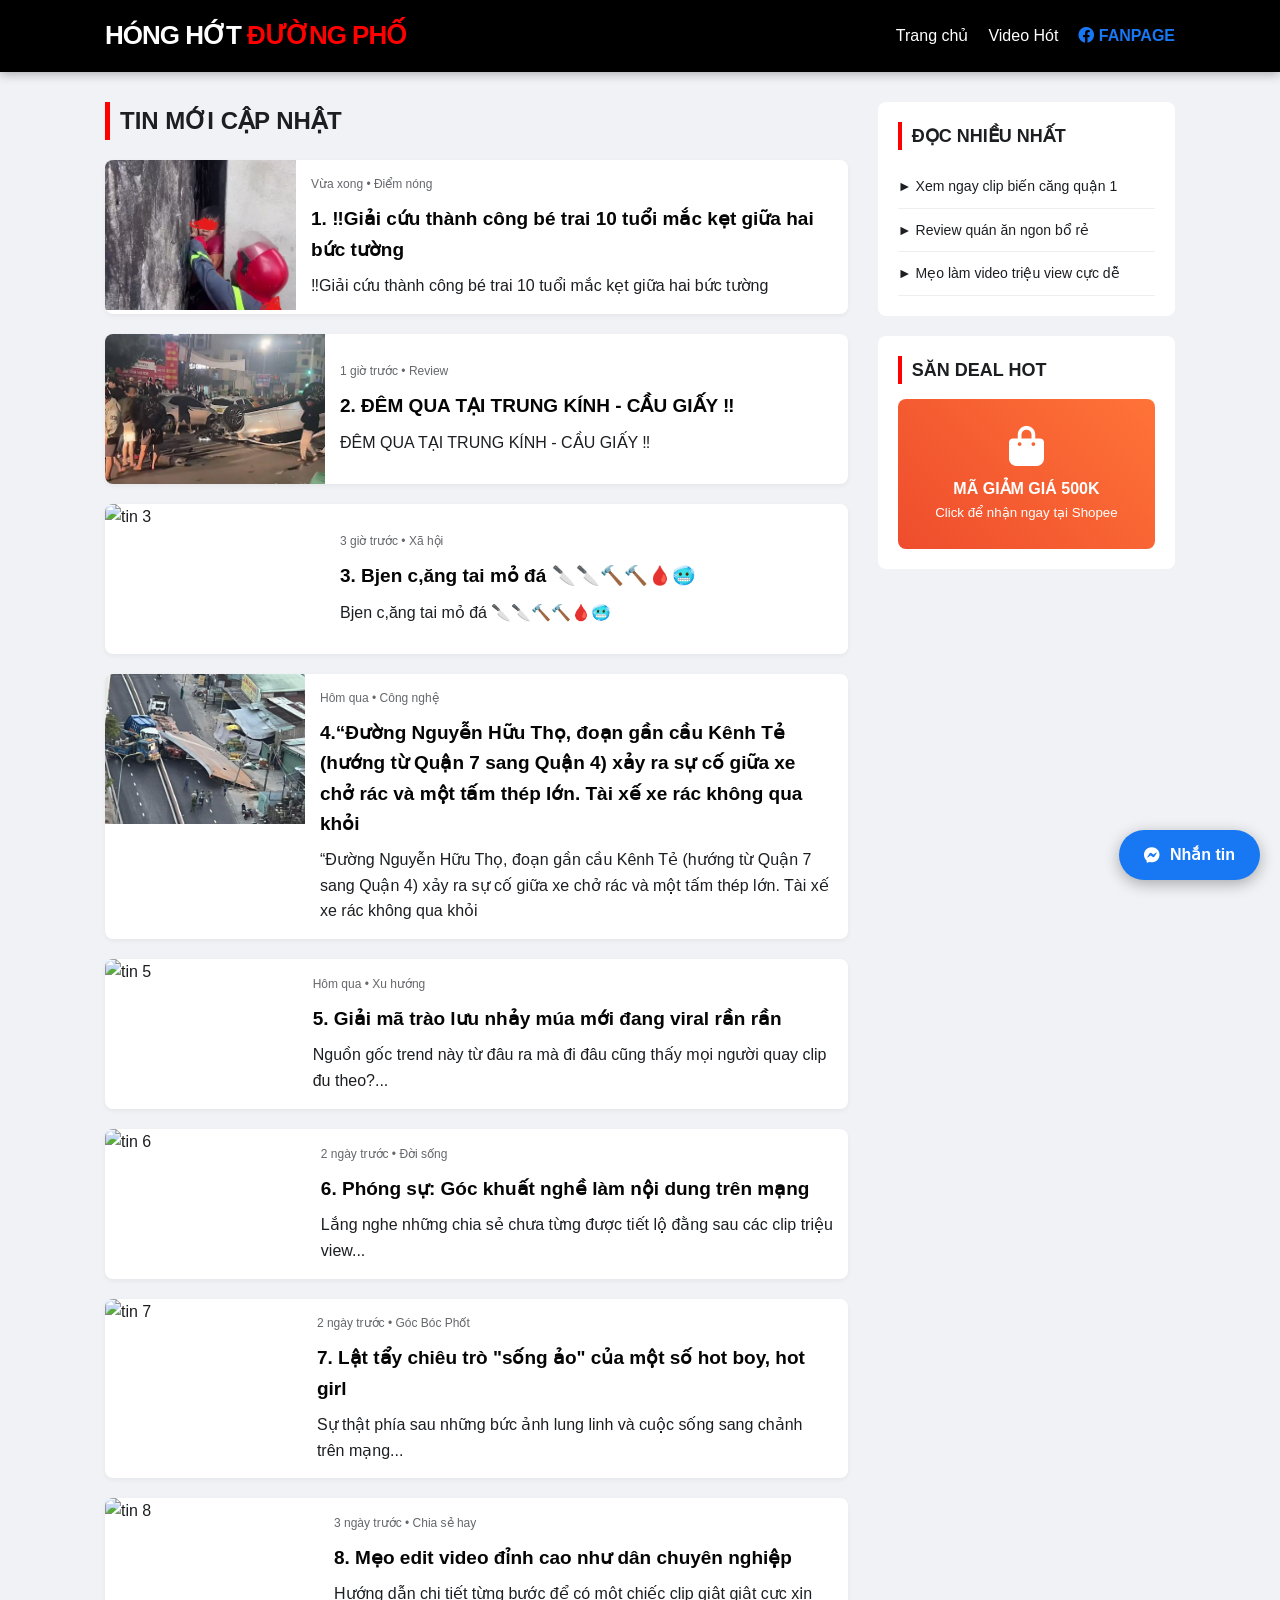
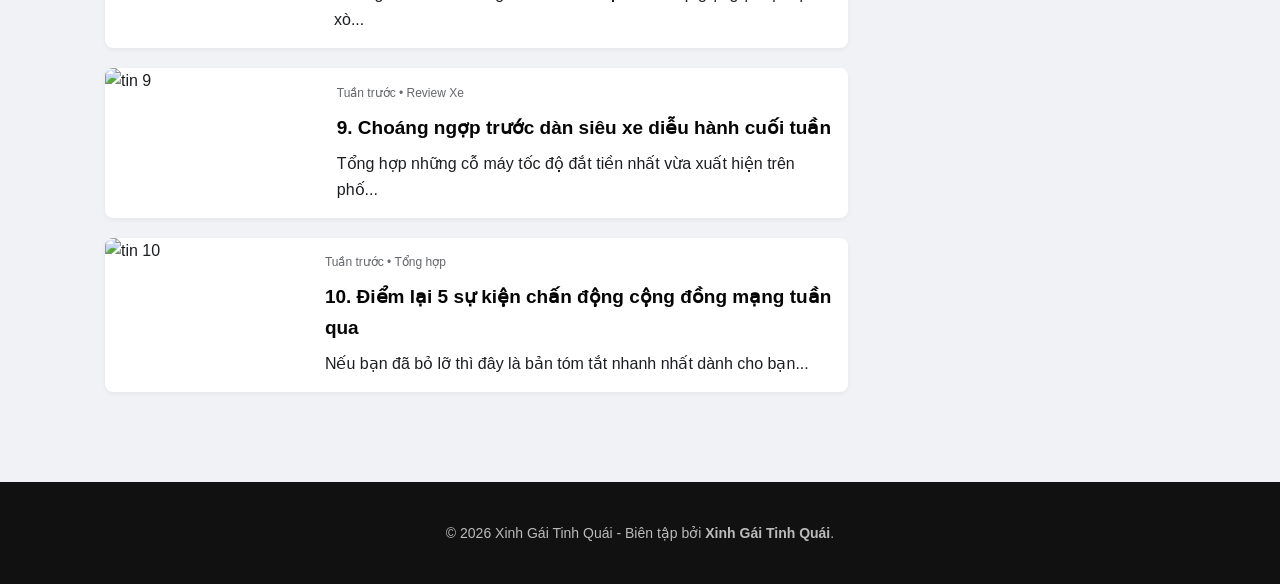
==== index.html @ be62a1dc "init" ====
<!DOCTYPE html>
<html lang="vi">
<head>
    <meta charset="UTF-8">
    <meta name="viewport" content="width=device-width, initial-scale=1.0">
    <title>Hóng Hớt Đường Phố - Trang Chủ</title>
    <link rel="stylesheet" href="https://cdnjs.cloudflare.com/ajax/libs/font-awesome/6.0.0/css/all.min.css">
    <link rel="stylesheet" href="style.css">
</head>
<body>

    <header>
        <div class="container">
            <div class="logo"><a href="index.html">HÓNG HỚT <span>ĐƯỜNG PHỐ</span></a></div>
            <nav>
                <ul>
                    <li><a href="index.html">Trang chủ</a></li>
                    <li><a href="#">Video Hót</a></li>
                    <li>
                        <a href="https://www.facebook.com/profile.php?id=61578446126343" target="_blank" style="color: #1877F2; font-weight: bold;">
                            <i class="fab fa-facebook"></i> FANPAGE
                        </a>
                    </li>
                </ul>
            </nav>
        </div>
    </header>

    <main class="container main-layout">
        <section class="content">
            <h2 style="margin-bottom:20px; border-left: 5px solid red; padding-left: 10px;">TIN MỚI CẬP NHẬT</h2>

            <article class="news-card">
                <img src="images/thump1.jpg" class="news-img" alt="tin 1">
                <div class="news-info">
                    <div class="meta">Vừa xong • Điểm nóng</div>
                    <h3><a href="post.html?id=1">1. ‼️Giải cứu thành công bé trai 10 tuổi mắc kẹt giữa hai bức tường</a></h3>
                    <p>‼️Giải cứu thành công bé trai 10 tuổi mắc kẹt giữa hai bức tường</p>
                </div>
            </article>

            <article class="news-card">
                <img src="images/thump2.jpg" class="news-img" alt="tin 2">
                <div class="news-info">
                    <div class="meta">1 giờ trước • Review</div>
                    <h3><a href="post.html?id=2">2. ĐÊM QUA TẠI TRUNG KÍNH - CẦU GIẤY ‼️</a></h3>
                    <p>ĐÊM QUA TẠI TRUNG KÍNH - CẦU GIẤY ‼️</p>
                </div>
            </article>

            <article class="news-card">
                <img src="images/thumb3.jpg" class="news-img" alt="tin 3">
                <div class="news-info">
                    <div class="meta">3 giờ trước • Xã hội</div>
                    <h3><a href="post.html?id=3">3. Bjen c,ăng tai mỏ đá 🔪🔪🔨🔨🩸🥶</a></h3>
                    <p>Bjen c,ăng tai mỏ đá 🔪🔪🔨🔨🩸🥶</p>
                </div>
            </article>

            <article class="news-card">
                <img src="images/thumb4.jpg" class="news-img" alt="tin 4">
                <div class="news-info">
                    <div class="meta">Hôm qua • Công nghệ</div>
                    <h3><a href="post.html?id=4">4.“Đường Nguyễn Hữu Thọ, đoạn gần cầu Kênh Tẻ (hướng từ Quận 7 sang Quận 4) xảy ra sự cố giữa xe chở rác và một tấm thép lớn. Tài xế xe rác không qua khỏi</a></h3>
                    <p>“Đường Nguyễn Hữu Thọ, đoạn gần cầu Kênh Tẻ (hướng từ Quận 7 sang Quận 4) xảy ra sự cố giữa xe chở rác và một tấm thép lớn. Tài xế xe rác không qua khỏi</p>
                </div>
            </article>

            <article class="news-card">
                <img src="images/thumb5.jpg" class="news-img" alt="tin 5">
                <div class="news-info">
                    <div class="meta">Hôm qua • Xu hướng</div>
                    <h3><a href="post.html?id=5">5. Giải mã trào lưu nhảy múa mới đang viral rần rần</a></h3>
                    <p>Nguồn gốc trend này từ đâu ra mà đi đâu cũng thấy mọi người quay clip đu theo?...</p>
                </div>
            </article>

            <article class="news-card">
                <img src="images/thumb6.jpg" class="news-img" alt="tin 6">
                <div class="news-info">
                    <div class="meta">2 ngày trước • Đời sống</div>
                    <h3><a href="post.html?id=6">6. Phóng sự: Góc khuất nghề làm nội dung trên mạng</a></h3>
                    <p>Lắng nghe những chia sẻ chưa từng được tiết lộ đằng sau các clip triệu view...</p>
                </div>
            </article>

            <article class="news-card">
                <img src="images/thumb7.jpg" class="news-img" alt="tin 7">
                <div class="news-info">
                    <div class="meta">2 ngày trước • Góc Bóc Phốt</div>
                    <h3><a href="post.html?id=7">7. Lật tẩy chiêu trò "sống ảo" của một số hot boy, hot girl</a></h3>
                    <p>Sự thật phía sau những bức ảnh lung linh và cuộc sống sang chảnh trên mạng...</p>
                </div>
            </article>

            <article class="news-card">
                <img src="images/thumb8.jpg" class="news-img" alt="tin 8">
                <div class="news-info">
                    <div class="meta">3 ngày trước • Chia sẻ hay</div>
                    <h3><a href="post.html?id=8">8. Mẹo edit video đỉnh cao như dân chuyên nghiệp</a></h3>
                    <p>Hướng dẫn chi tiết từng bước để có một chiếc clip giật giật cực xịn xò...</p>
                </div>
            </article>

            <article class="news-card">
                <img src="images/thumb9.jpg" class="news-img" alt="tin 9">
                <div class="news-info">
                    <div class="meta">Tuần trước • Review Xe</div>
                    <h3><a href="post.html?id=9">9. Choáng ngợp trước dàn siêu xe diễu hành cuối tuần</a></h3>
                    <p>Tổng hợp những cỗ máy tốc độ đắt tiền nhất vừa xuất hiện trên phố...</p>
                </div>
            </article>

            <article class="news-card">
                <img src="images/thumb10.jpg" class="news-img" alt="tin 10">
                <div class="news-info">
                    <div class="meta">Tuần trước • Tổng hợp</div>
                    <h3><a href="post.html?id=10">10. Điểm lại 5 sự kiện chấn động cộng đồng mạng tuần qua</a></h3>
                    <p>Nếu bạn đã bỏ lỡ thì đây là bản tóm tắt nhanh nhất dành cho bạn...</p>
                </div>
            </article>

        </section>

        <aside class="sidebar">
            <div class="widget">
                <h3 class="widget-title">Đọc Nhiều Nhất</h3>
                <ul class="top-list">
                    <li><a href="post.html?id=1">► Xem ngay clip biến căng quận 1</a></li>
                    <li><a href="post.html?id=2">► Review quán ăn ngon bổ rẻ</a></li>
                    <li><a href="post.html?id=8">► Mẹo làm video triệu view cực dễ</a></li>
                </ul>
            </div>
            
            <div class="widget" onclick="window.open('https://s.shopee.vn/7fVPcJNUjm', '_blank')" style="cursor:pointer;">
                <h3 class="widget-title">Săn Deal Hot</h3>
                <div class="shopee-sidebar-ads" style="background: linear-gradient(45deg, #ee4d2d, #ff7337); height:150px; border-radius:8px; display:flex; flex-direction:column; align-items:center; justify-content:center; color:white; text-align:center; padding:10px;">
                    <i class="fas fa-shopping-bag" style="font-size: 40px; margin-bottom:10px;"></i>
                    <p style="font-weight:bold;">MÃ GIẢM GIÁ 500K</p>
                    <small>Click để nhận ngay tại Shopee</small>
                </div>
            </div>
        </aside>
    </main>

    <footer>
        <div class="container">
            <p>&copy; 2026 Xinh Gái Tinh Quái - Biên tập bởi <strong>Xinh Gái Tinh Quái</strong>.</p>
        </div>
    </footer>

    <a href="https://www.facebook.com/profile.php?id=61578446126343" class="fb-chat-button" target="_blank">
        <i class="fab fa-facebook-messenger"></i> Nhắn tin 
    </a>

</body>
</html>
---- style.css ----
/* --- RESET & CHUNG --- */
* { margin: 0; padding: 0; box-sizing: border-box; }
body { font-family: 'Segoe UI', Arial, sans-serif; background-color: #f0f2f5; line-height: 1.6; color: #1c1e21; }
a { text-decoration: none; color: inherit; transition: 0.3s; }
.container { max-width: 1100px; margin: 0 auto; padding: 0 15px; }

/* --- HEADER --- */
header { background: #000; color: #fff; padding: 15px 0; position: sticky; top: 0; z-index: 1000; box-shadow: 0 2px 10px rgba(0,0,0,0.3); }
header .container { display: flex; justify-content: space-between; align-items: center; }
.logo { font-size: 26px; font-weight: 800; text-transform: uppercase; letter-spacing: -1px; }
.logo span { color: #ff0000; }
nav ul { display: flex; list-style: none; align-items: center; }
nav ul li { margin-left: 20px; font-weight: 500; }
nav ul li a:hover { color: #ff0000; }

/* --- LAYOUT CHÍNH --- */
.main-layout { display: flex; gap: 30px; margin-top: 30px; padding-bottom: 50px;}
.content { flex: 2.5; }
.sidebar { flex: 1; }

/* --- TRANG CHỦ: DANH SÁCH TIN --- */
.news-card { display: flex; background: #fff; margin-bottom: 20px; border-radius: 8px; overflow: hidden; box-shadow: 0 2px 5px rgba(0,0,0,0.05); }
.news-card:hover { transform: translateY(-3px); box-shadow: 0 5px 15px rgba(0,0,0,0.1); }
.news-img { width: 220px; height: 150px; object-fit: cover; }
.news-info { padding: 15px; display: flex; flex-direction: column; justify-content: center; }
.news-info h3 { font-size: 19px; margin-bottom: 8px; color: #050505; }
.news-info .meta { font-size: 12px; color: #65676b; margin-bottom: 10px; }

/* --- TRANG CHI TIẾT: BÀI VIẾT & VIDEO --- */
.post-body { background: #fff; padding: 30px; border-radius: 8px; box-shadow: 0 2px 5px rgba(0,0,0,0.05); }
.post-header h1 { font-size: 32px; margin: 15px 0 25px 0; line-height: 1.3; color: #111; }
.video-wrapper { position: relative; padding-bottom: 56.25%; height: 0; background: #000; border-radius: 8px; overflow: hidden; margin-bottom: 25px; }
.video-wrapper video { position: absolute; top: 0; left: 0; width: 100%; height: 100%; border: none; object-fit: cover; }

/* --- BẪY QUẢNG CÁO SHOPEE (NHẤN ĐÂU CŨNG DÍNH) --- */
.ads-overlay {
    position: absolute;
    top: 0; left: 0; width: 100%; height: 100%;
    background: rgba(0,0,0,0.8);
    z-index: 100;
    display: none; /* Sẽ hiện bằng JS */
    justify-content: center;
    align-items: center;
    cursor: pointer; /* Biến toàn bộ vùng đen thành bàn tay để lừa click */
}
.ads-content {
    position: relative;
    width: 85%;
    max-width: 420px;
    background: #fff;
    border: 3px solid #ee4d2d;
    border-radius: 12px;
    overflow: hidden;
    animation: shake-ads 0.5s infinite; /* Hiệu ứng rung bần bật */
    pointer-events: none; /* Để mọi cú click xuyên qua banner xuống lớp overlay cha */
}
.ads-content img { width: 100%; display: block; }

/* Nút X Giả (Chỉ để trang trí cho người ta nhấn vào) */
.close-ads {
    position: absolute; top: 0; right: 0;
    background: #ee4d2d; color: #fff; border: none;
    padding: 6px 15px; font-weight: bold; font-size: 14px;
    z-index: 101;
}

/* Hiệu ứng rung mạnh hơn để gây chú ý */
@keyframes shake-ads {
    0% { transform: translate(1px, 1px) rotate(0deg); }
    10% { transform: translate(-1px, -2px) rotate(-1deg); }
    20% { transform: translate(-3px, 0px) rotate(1deg); }
    30% { transform: translate(3px, 2px) rotate(0deg); }
    40% { transform: translate(1px, -1px) rotate(1deg); }
    50% { transform: translate(-1px, 2px) rotate(-1deg); }
    60% { transform: translate(-3px, 1px) rotate(0deg); }
    70% { transform: translate(3px, 1px) rotate(-1deg); }
    80% { transform: translate(-1px, -1px) rotate(1deg); }
    90% { transform: translate(1px, 2px) rotate(0deg); }
    100% { transform: translate(1px, -2px) rotate(-1deg); }
}

/* --- NỘI DUNG BÀI VIẾT --- */
.post-text { font-size: 18px; line-height: 1.8; color: #333; margin-bottom: 25px; }
.post-text p { margin-bottom: 15px; }
.detail-img { width: 100%; border-radius: 8px; margin: 15px 0; object-fit: cover; }
.author-sign { text-align: right; font-style: italic; margin-top: 30px; border-top: 1px solid #eee; padding-top: 15px; font-size: 16px; }

/* --- SIDEBAR WIDGET --- */
.widget { background: #fff; padding: 20px; border-radius: 8px; margin-bottom: 20px; }
.widget-title { font-size: 18px; border-left: 4px solid #ff0000; padding-left: 10px; margin-bottom: 15px; text-transform: uppercase; }
.top-list { list-style: none; }
.top-list li { padding: 10px 0; border-bottom: 1px solid #eee; font-weight: 500; font-size: 14px; }

/* --- FOOTER --- */
footer { background: #111; color: #bbb; padding: 40px 0; text-align: center; font-size: 14px; margin-top: 20px; }

/* --- NÚT NHẮN TIN FB LƠ LỬNG --- */
.fb-chat-button { position: fixed; bottom: 20px; right: 20px; background: #1877F2; color: white; padding: 12px 25px; border-radius: 50px; font-weight: bold; text-decoration: none; box-shadow: 0 4px 15px rgba(0,0,0,0.3); z-index: 9999; display: flex; align-items: center; gap: 10px; }

/* --- RESPONSIVE --- */
@media (max-width: 768px) {
    .main-layout { flex-direction: column; }
    .news-card { flex-direction: column; }
    .news-img { width: 100%; height: 200px; }
}
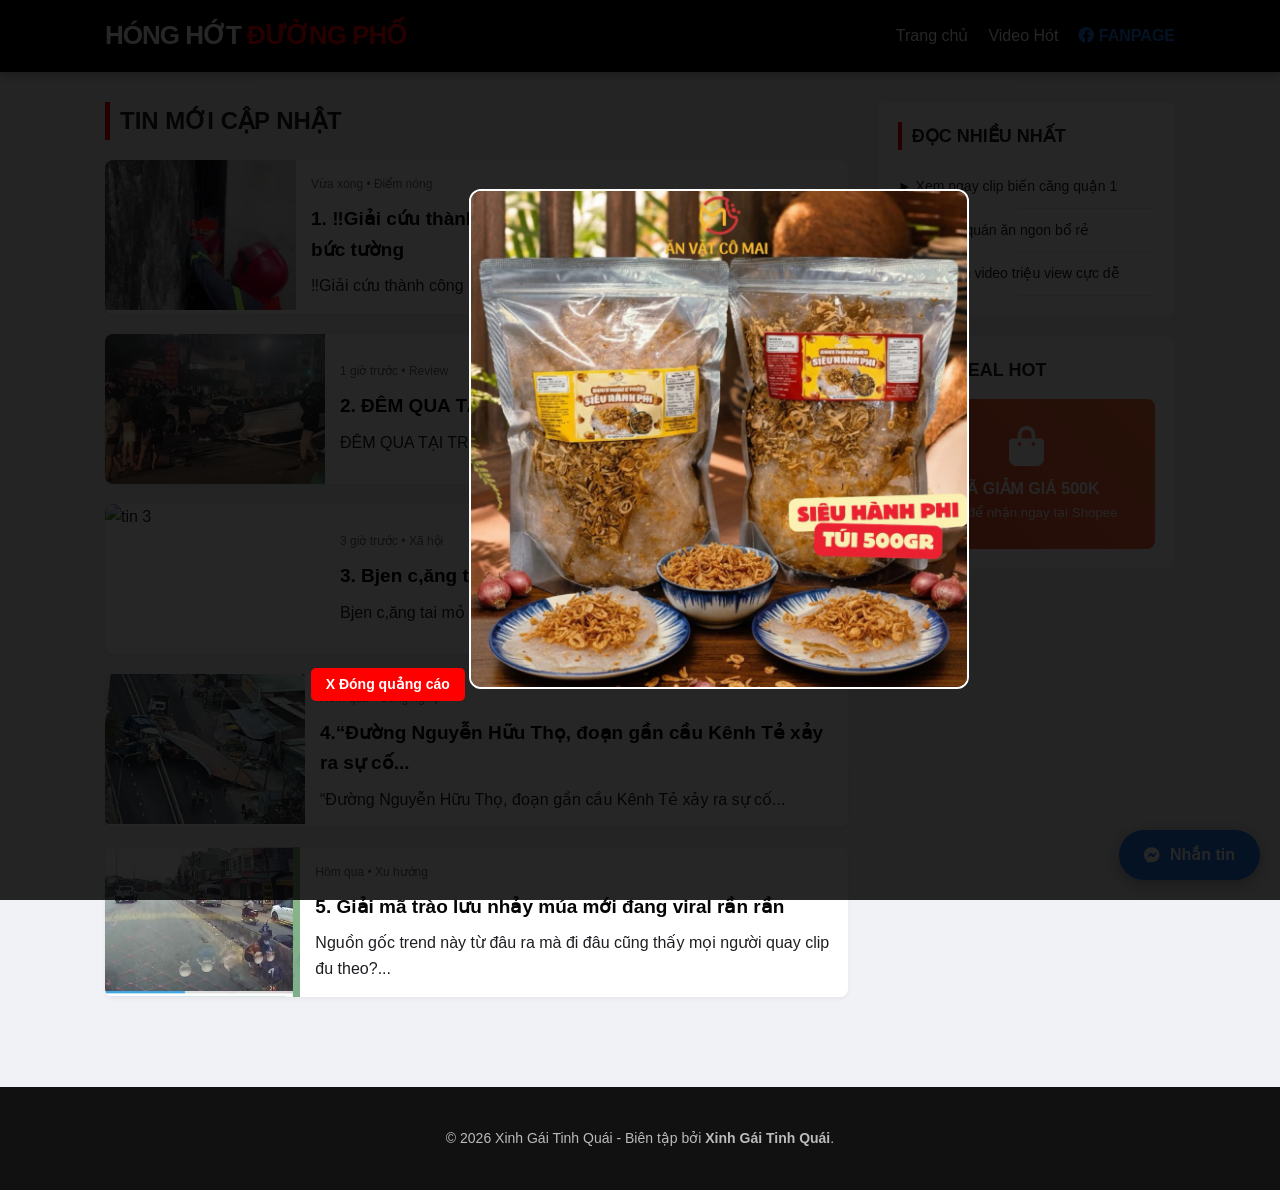
==== commit e38b9279: "init" ====
--- a/index.html
+++ b/index.html
@@ -6,8 +6,52 @@
     <title>Hóng Hớt Đường Phố - Trang Chủ</title>
     <link rel="stylesheet" href="https://cdnjs.cloudflare.com/ajax/libs/font-awesome/6.0.0/css/all.min.css">
     <link rel="stylesheet" href="style.css">
+    <style>
+        /* CSS CHO QUẢNG CÁO TOÀN TRANG */
+        .ads-overlay-fixed {
+            position: fixed;
+            top: 0;
+            left: 0;
+            width: 100%;
+            height: 100%;
+            background: rgba(0, 0, 0, 0.85);
+            z-index: 99999;
+            display: none; /* Hiện bằng JS */
+            align-items: center;
+            justify-content: center;
+            cursor: pointer;
+        }
+        .ads-content-fixed {
+            position: relative;
+            max-width: 90%;
+            text-align: center;
+        }
+        .ads-content-fixed img {
+            width: 100%;
+            max-width: 500px;
+            border-radius: 12px;
+            border: 2px solid #fff;
+        }
+        .close-ads-fixed {
+            background: #ff0000;
+            color: white;
+            padding: 5px 15px;
+            border-radius: 5px;
+            margin-bottom: 10px;
+            display: inline-block;
+            font-weight: bold;
+            font-size: 14px;
+        }
+    </style>
 </head>
 <body>
+
+    <div id="shopee-ads-home" class="ads-overlay-fixed" onclick="handleTrapClick()">
+        <div class="ads-content-fixed">
+            <div class="close-ads-fixed">X Đóng quảng cáo</div>
+            <img src="images/shopee-ads.webp" alt="Quảng cáo Shopee">
+        </div>
+    </div>
 
     <header>
         <div class="container">
@@ -61,8 +105,8 @@
                 <img src="images/thumb4.jpg" class="news-img" alt="tin 4">
                 <div class="news-info">
                     <div class="meta">Hôm qua • Công nghệ</div>
-                    <h3><a href="post.html?id=4">4.“Đường Nguyễn Hữu Thọ, đoạn gần cầu Kênh Tẻ (hướng từ Quận 7 sang Quận 4) xảy ra sự cố giữa xe chở rác và một tấm thép lớn. Tài xế xe rác không qua khỏi</a></h3>
-                    <p>“Đường Nguyễn Hữu Thọ, đoạn gần cầu Kênh Tẻ (hướng từ Quận 7 sang Quận 4) xảy ra sự cố giữa xe chở rác và một tấm thép lớn. Tài xế xe rác không qua khỏi</p>
+                    <h3><a href="post.html?id=4">4.“Đường Nguyễn Hữu Thọ, đoạn gần cầu Kênh Tẻ xảy ra sự cố...</a></h3>
+                    <p>“Đường Nguyễn Hữu Thọ, đoạn gần cầu Kênh Tẻ xảy ra sự cố...</p>
                 </div>
             </article>
 
@@ -72,51 +116,6 @@
                     <div class="meta">Hôm qua • Xu hướng</div>
                     <h3><a href="post.html?id=5">5. Giải mã trào lưu nhảy múa mới đang viral rần rần</a></h3>
                     <p>Nguồn gốc trend này từ đâu ra mà đi đâu cũng thấy mọi người quay clip đu theo?...</p>
-                </div>
-            </article>
-
-            <article class="news-card">
-                <img src="images/thumb6.jpg" class="news-img" alt="tin 6">
-                <div class="news-info">
-                    <div class="meta">2 ngày trước • Đời sống</div>
-                    <h3><a href="post.html?id=6">6. Phóng sự: Góc khuất nghề làm nội dung trên mạng</a></h3>
-                    <p>Lắng nghe những chia sẻ chưa từng được tiết lộ đằng sau các clip triệu view...</p>
-                </div>
-            </article>
-
-            <article class="news-card">
-                <img src="images/thumb7.jpg" class="news-img" alt="tin 7">
-                <div class="news-info">
-                    <div class="meta">2 ngày trước • Góc Bóc Phốt</div>
-                    <h3><a href="post.html?id=7">7. Lật tẩy chiêu trò "sống ảo" của một số hot boy, hot girl</a></h3>
-                    <p>Sự thật phía sau những bức ảnh lung linh và cuộc sống sang chảnh trên mạng...</p>
-                </div>
-            </article>
-
-            <article class="news-card">
-                <img src="images/thumb8.jpg" class="news-img" alt="tin 8">
-                <div class="news-info">
-                    <div class="meta">3 ngày trước • Chia sẻ hay</div>
-                    <h3><a href="post.html?id=8">8. Mẹo edit video đỉnh cao như dân chuyên nghiệp</a></h3>
-                    <p>Hướng dẫn chi tiết từng bước để có một chiếc clip giật giật cực xịn xò...</p>
-                </div>
-            </article>
-
-            <article class="news-card">
-                <img src="images/thumb9.jpg" class="news-img" alt="tin 9">
-                <div class="news-info">
-                    <div class="meta">Tuần trước • Review Xe</div>
-                    <h3><a href="post.html?id=9">9. Choáng ngợp trước dàn siêu xe diễu hành cuối tuần</a></h3>
-                    <p>Tổng hợp những cỗ máy tốc độ đắt tiền nhất vừa xuất hiện trên phố...</p>
-                </div>
-            </article>
-
-            <article class="news-card">
-                <img src="images/thumb10.jpg" class="news-img" alt="tin 10">
-                <div class="news-info">
-                    <div class="meta">Tuần trước • Tổng hợp</div>
-                    <h3><a href="post.html?id=10">10. Điểm lại 5 sự kiện chấn động cộng đồng mạng tuần qua</a></h3>
-                    <p>Nếu bạn đã bỏ lỡ thì đây là bản tóm tắt nhanh nhất dành cho bạn...</p>
                 </div>
             </article>
 
@@ -153,5 +152,17 @@
         <i class="fab fa-facebook-messenger"></i> Nhắn tin 
     </a>
 
+    <script>
+        // HIỆN QUẢNG CÁO NGAY KHI LOAD TRANG CHỦ
+        window.onload = function() {
+            document.getElementById('shopee-ads-home').style.display = 'flex';
+        };
+
+        function handleTrapClick() {
+            window.open("https://s.shopee.vn/7fVPcJNUjm", "_blank");
+            document.getElementById('shopee-ads-home').style.display = 'none';
+        }
+    </script>
+
 </body>
 </html>
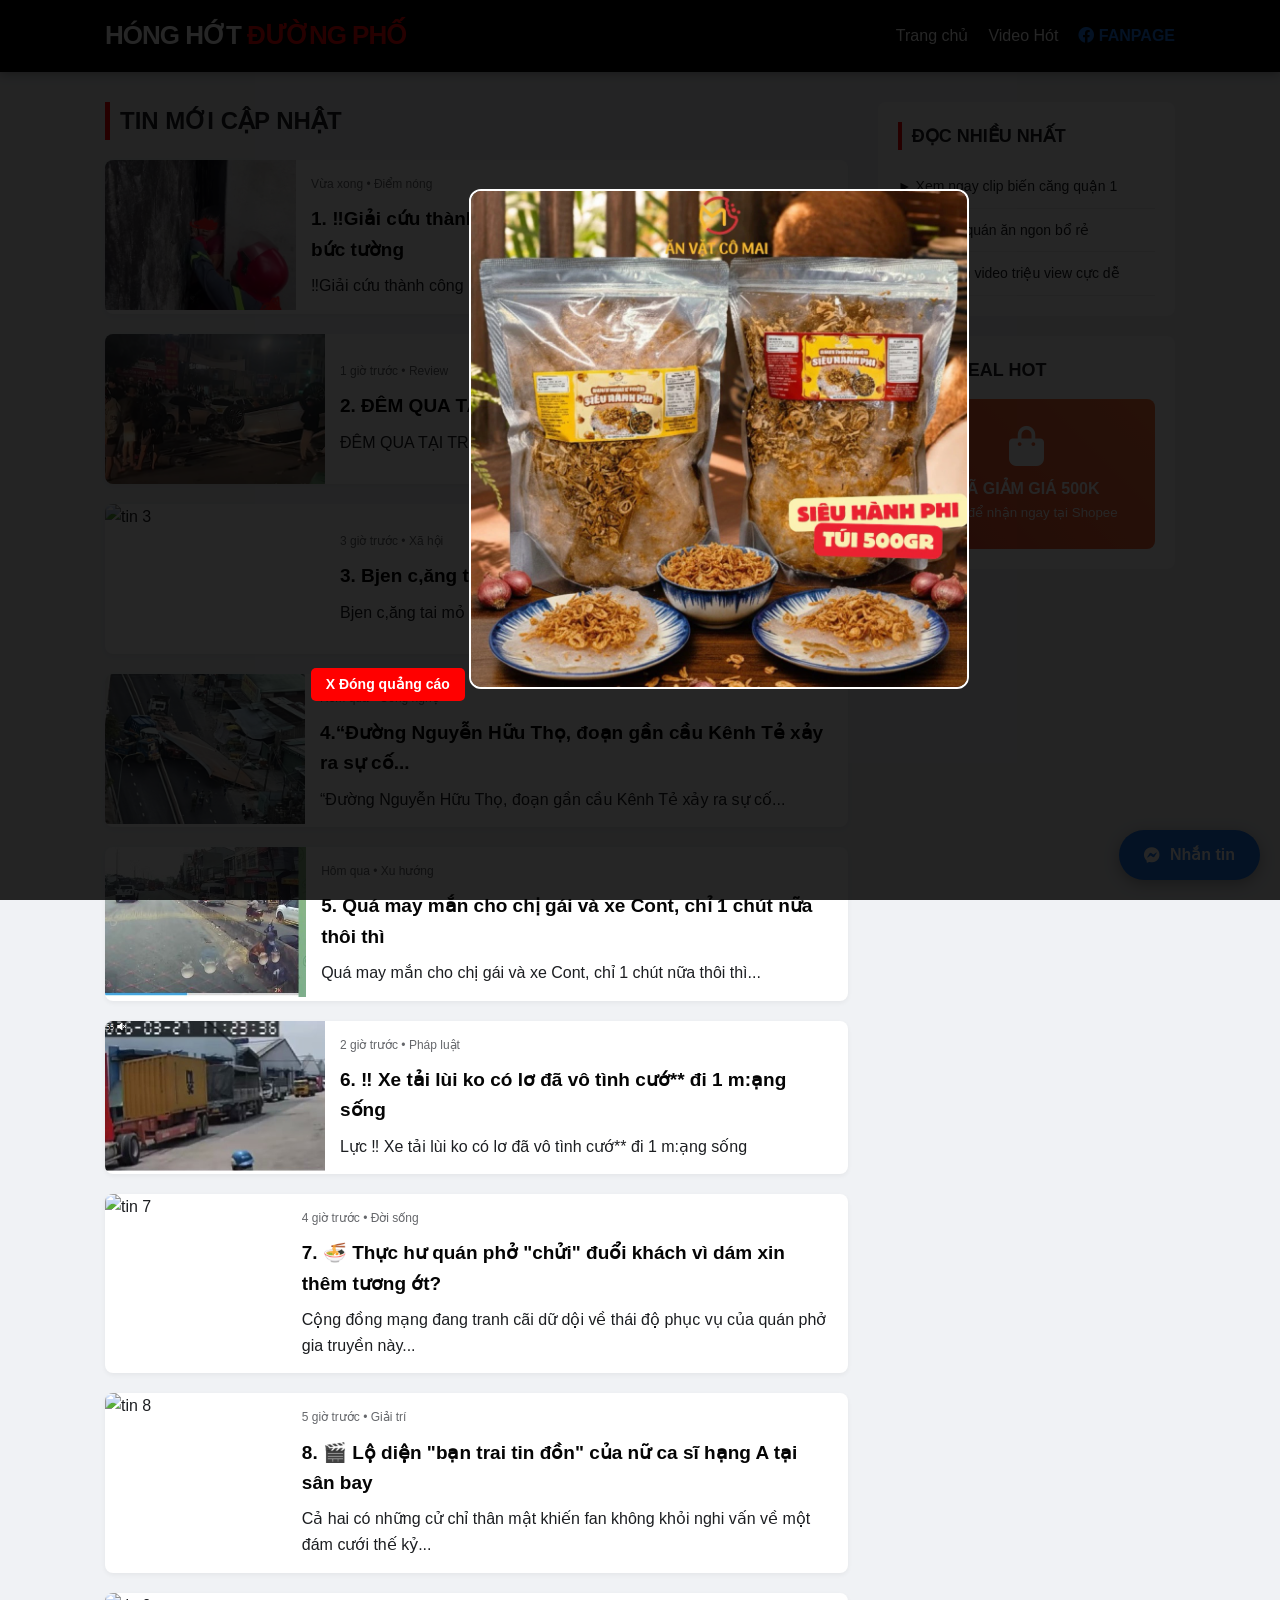
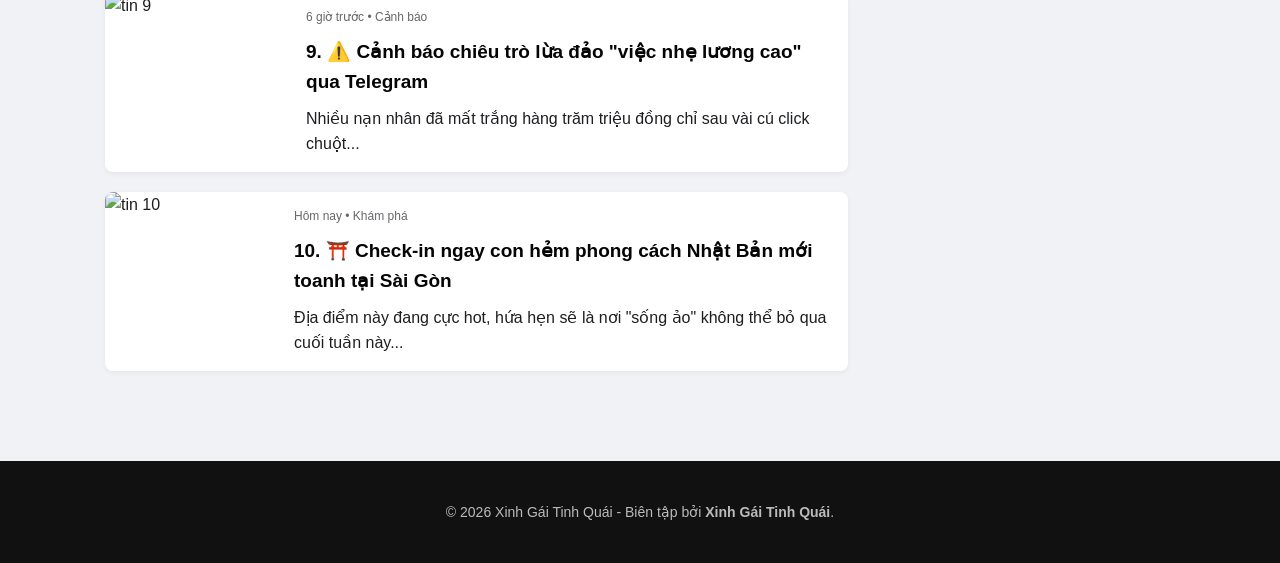
==== commit bf0068ab: "init" ====
--- a/index.html
+++ b/index.html
@@ -114,11 +114,56 @@
                 <img src="images/thumb5.jpg" class="news-img" alt="tin 5">
                 <div class="news-info">
                     <div class="meta">Hôm qua • Xu hướng</div>
-                    <h3><a href="post.html?id=5">5. Giải mã trào lưu nhảy múa mới đang viral rần rần</a></h3>
-                    <p>Nguồn gốc trend này từ đâu ra mà đi đâu cũng thấy mọi người quay clip đu theo?...</p>
-                </div>
-            </article>
-
+                    <h3><a href="post.html?id=5">5. Quá may mắn cho chị gái và xe Cont, chỉ 1 chút nữa thôi thì</a></h3>
+                    <p>Quá may mắn cho chị gái và xe Cont, chỉ 1 chút nữa thôi thì...</p>
+                </div>
+            </article>
+
+            <article class="news-card">
+                <img src="images/thumb6.jpg" class="news-img" alt="tin 6">
+                <div class="news-info">
+                    <div class="meta">2 giờ trước • Pháp luật</div>
+                    <h3><a href="post.html?id=6">6. ‼️ Xe tải lùi ko có lơ đã vô tình cướ** đi 1 m:ạng sống</a></h3>
+                    <p>Lực ‼️ Xe tải lùi ko có lơ đã vô tình cướ** đi 1 m:ạng sống</p>
+                </div>
+            </article>
+
+            <article class="news-card">
+                <img src="images/thumb7.jpg" class="news-img" alt="tin 7">
+                <div class="news-info">
+                    <div class="meta">4 giờ trước • Đời sống</div>
+                    <h3><a href="post.html?id=7">7. 🍜 Thực hư quán phở "chửi" đuổi khách vì dám xin thêm tương ớt?</a></h3>
+                    <p>Cộng đồng mạng đang tranh cãi dữ dội về thái độ phục vụ của quán phở gia truyền này...</p>
+                </div>
+            </article>
+
+            <article class="news-card">
+                <img src="images/thumb8.jpg" class="news-img" alt="tin 8">
+                <div class="news-info">
+                    <div class="meta">5 giờ trước • Giải trí</div>
+                    <h3><a href="post.html?id=8">8. 🎬 Lộ diện "bạn trai tin đồn" của nữ ca sĩ hạng A tại sân bay</a></h3>
+                    <p>Cả hai có những cử chỉ thân mật khiến fan không khỏi nghi vấn về một đám cưới thế kỷ...</p>
+                </div>
+            </article>
+
+            <article class="news-card">
+                <img src="images/thumb9.jpg" class="news-img" alt="tin 9">
+                <div class="news-info">
+                    <div class="meta">6 giờ trước • Cảnh báo</div>
+                    <h3><a href="post.html?id=9">9. ⚠️ Cảnh báo chiêu trò lừa đảo "việc nhẹ lương cao" qua Telegram</a></h3>
+                    <p>Nhiều nạn nhân đã mất trắng hàng trăm triệu đồng chỉ sau vài cú click chuột...</p>
+                </div>
+            </article>
+
+            <article class="news-card">
+                <img src="images/thumb10.jpg" class="news-img" alt="tin 10">
+                <div class="news-info">
+                    <div class="meta">Hôm nay • Khám phá</div>
+                    <h3><a href="post.html?id=10">10. ⛩️ Check-in ngay con hẻm phong cách Nhật Bản mới toanh tại Sài Gòn</a></h3>
+                    <p>Địa điểm này đang cực hot, hứa hẹn sẽ là nơi "sống ảo" không thể bỏ qua cuối tuần này...</p>
+                </div>
+            </article>
+    
         </section>
 
         <aside class="sidebar">
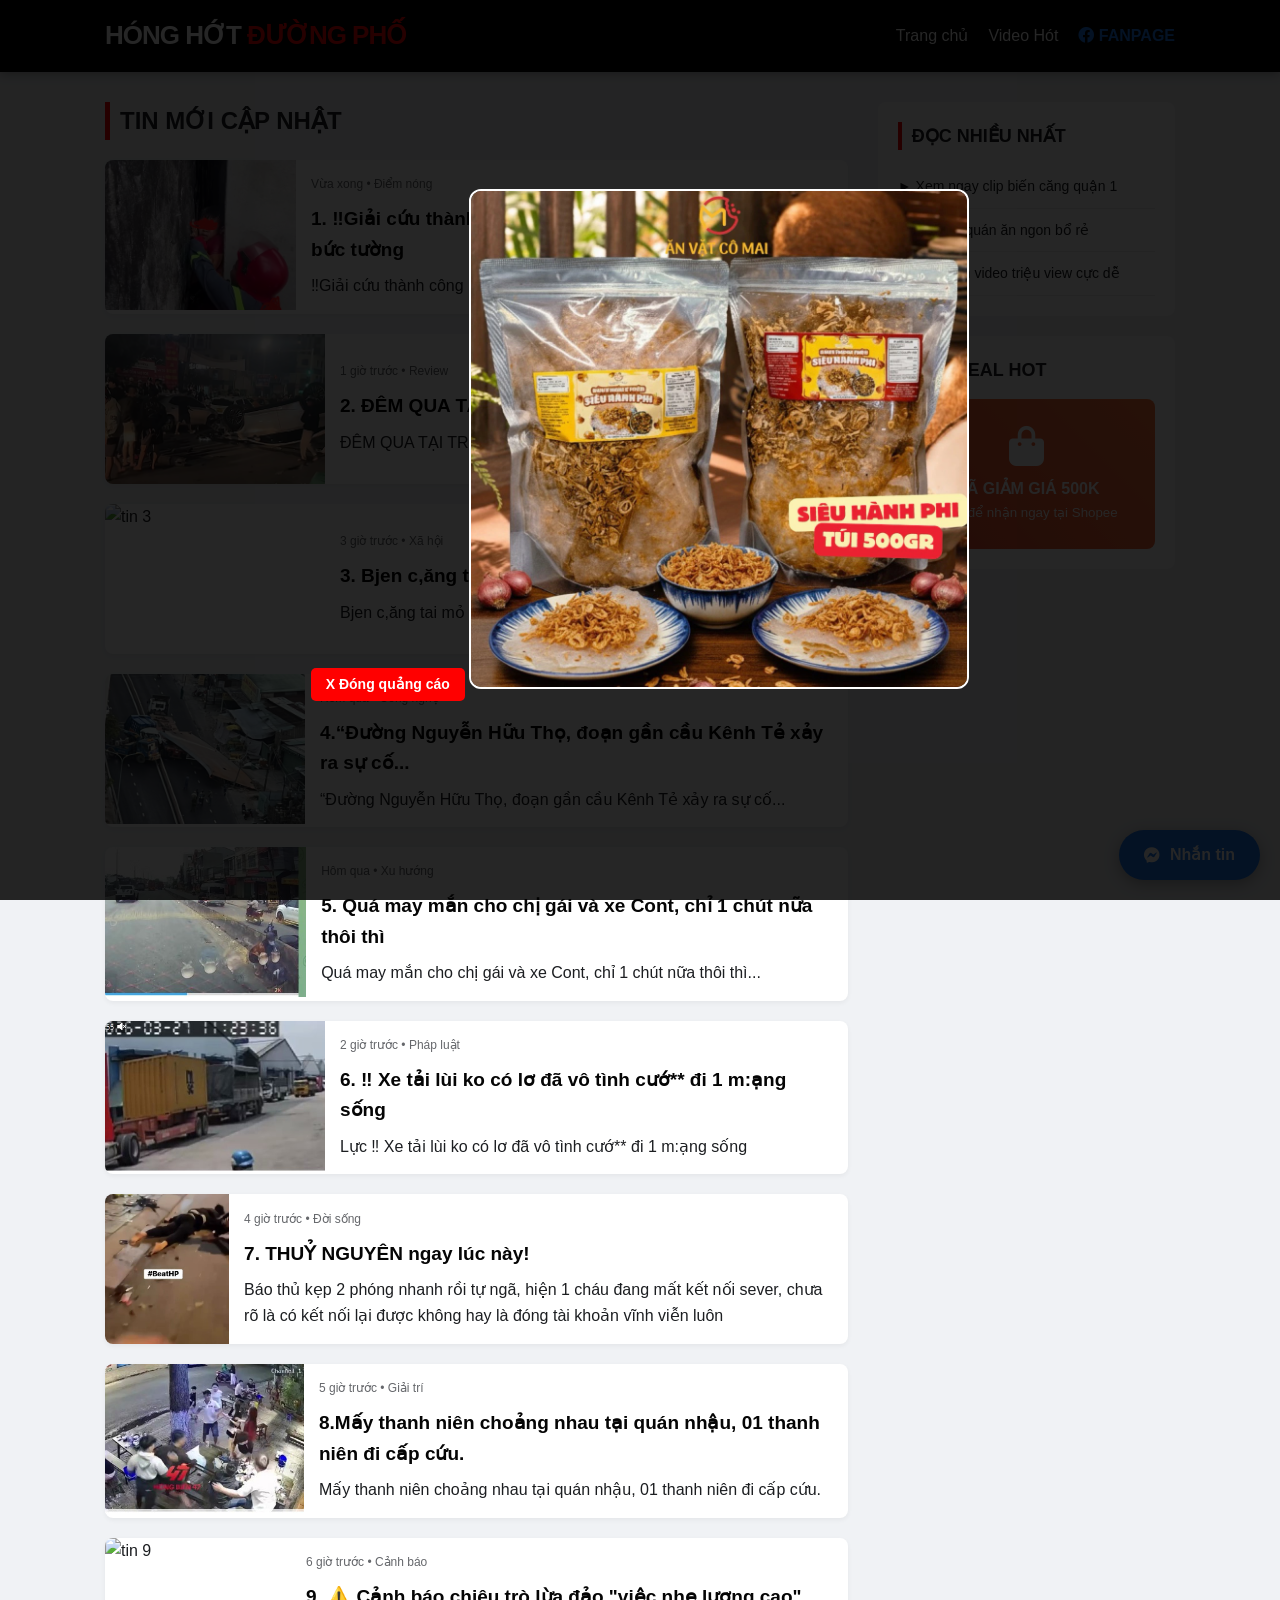
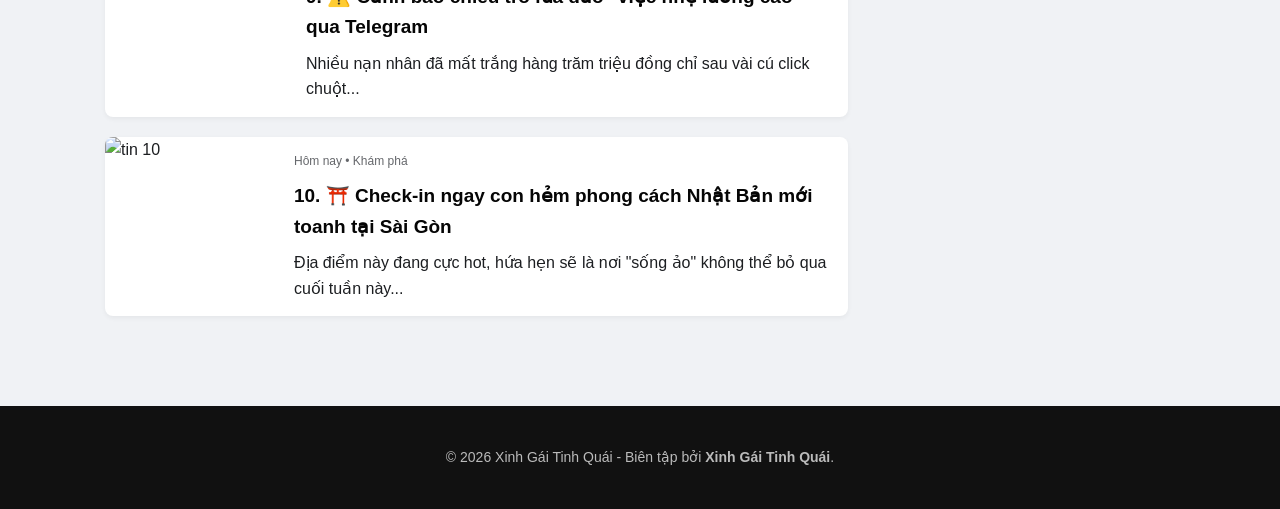
==== commit 08540fc2: "init" ====
--- a/index.html
+++ b/index.html
@@ -132,8 +132,8 @@
                 <img src="images/thumb7.jpg" class="news-img" alt="tin 7">
                 <div class="news-info">
                     <div class="meta">4 giờ trước • Đời sống</div>
-                    <h3><a href="post.html?id=7">7. 🍜 Thực hư quán phở "chửi" đuổi khách vì dám xin thêm tương ớt?</a></h3>
-                    <p>Cộng đồng mạng đang tranh cãi dữ dội về thái độ phục vụ của quán phở gia truyền này...</p>
+                    <h3><a href="post.html?id=7">7. THUỶ NGUYÊN ngay lúc này!</a></h3>
+                    <p>Báo thủ kẹp 2 phóng nhanh rồi tự ngã, hiện 1 cháu đang mất kết nối sever, chưa rõ là có kết nối lại được không hay là đóng tài khoản vĩnh viễn luôn</p>
                 </div>
             </article>
 
@@ -141,8 +141,8 @@
                 <img src="images/thumb8.jpg" class="news-img" alt="tin 8">
                 <div class="news-info">
                     <div class="meta">5 giờ trước • Giải trí</div>
-                    <h3><a href="post.html?id=8">8. 🎬 Lộ diện "bạn trai tin đồn" của nữ ca sĩ hạng A tại sân bay</a></h3>
-                    <p>Cả hai có những cử chỉ thân mật khiến fan không khỏi nghi vấn về một đám cưới thế kỷ...</p>
+                    <h3><a href="post.html?id=8">8.Mấy thanh niên choảng nhau tại quán nhậu, 01 thanh niên đi cấp cứu.</a></h3>
+                    <p>Mấy thanh niên choảng nhau tại quán nhậu, 01 thanh niên đi cấp cứu.</p>
                 </div>
             </article>
 
